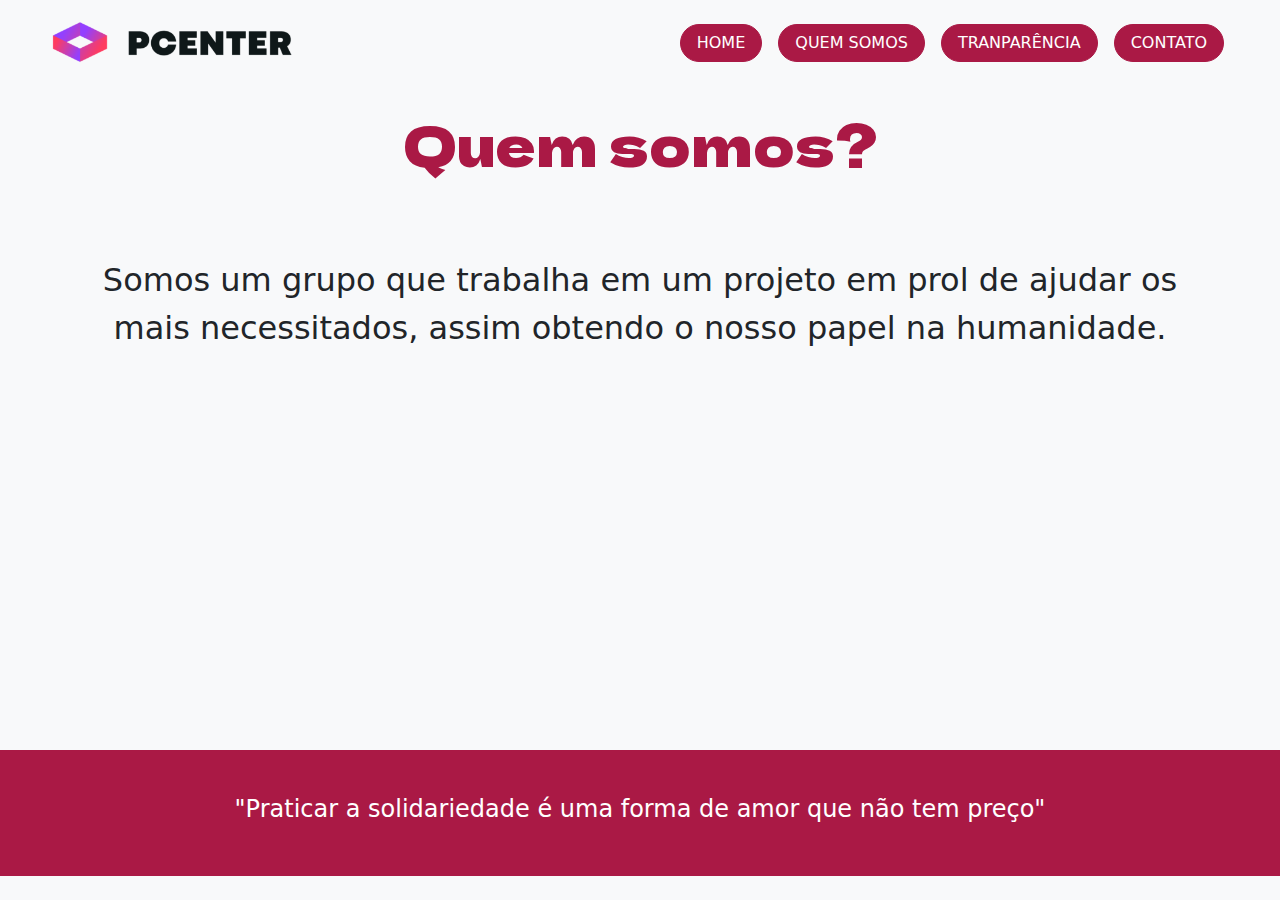
==== sobre.html @ 445b87a5 "inicio do site" ====
<!DOCTYPE html>
<html lang="pt-br">

<head>
    <meta charset="utf-8">
    <meta name="viewport" content="width=device-width, initial-scale=1">
    <title>Herói Doador</title>

    <link rel="stylesheet" href="css/bootstrap.min.css">
    <link rel="stylesheet" href="css/style.css">
</head>

<body class="d-flex flex-column bg-light">
    <header class="d-flex flex-wrap justify-content-center py-3 px-5 mb-4" style="height: 10vh !important;">
        <span class="d-flex align-items-center mb-3 mb-md-0 me-md-auto">
            <img src="img/logo.png" width="250" class="img-fluid">
        </span>

        <ul class="nav nav-pills align-items-center">
            <li class="nav-item"><a href="index.html" class="btn btn-primary rounded-pill px-3 mx-2">HOME</a></li>
            <li class="nav-item"><a href="sobre.html" class="btn btn-primary rounded-pill px-3 mx-2">QUEM SOMOS</a></li>
            <li class="nav-item"><a href="#" class="btn btn-primary rounded-pill px-3 mx-2">TRANPARÊNCIA</a></li>
            <li class="nav-item"><a href="#" class="btn btn-primary rounded-pill px-3 mx-2">CONTATO</a></li>
        </ul>
    </header>

    <div class="container text-center" style="height: 75vh !important;">
        <h2 class="fs-1 text-primary text-ajuda">Quem somos?</h2> <br><br><br>
        <p class="text-center fs-2">Somos um grupo que trabalha em um projeto em prol de ajudar os mais necessitados, assim obtendo o nosso papel na humanidade.</p>
    </div>

    <footer class="py-3 my-4 bg-primary d-flex align-items-center justify-content-center" style="height: 15vh !important;">
        <h4 class="text-center text-white">"Praticar a solidariedade é uma forma de amor que não tem preço"
        </h4>
    </footer>

    <script src="js/bootstrap.bundle.min.js"></script>
</body>

</html>
---- css/style.css ----
@import url('https://fonts.googleapis.com/css2?family=Dela+Gothic+One&family=Wix+Madefor+Display:wght@400;500;600&display=swap');

body {
    max-height: 100vh !important;
}

:root {
    --primary: #aa1945;
    --primary2: #91143a;
    --primary3: #740f2d;
    --primary4: #680e29;
}

.bg-primary,
.btn-primary {
    --bs-btn-color: #fff;
    --bs-btn-bg: var(--primary);
    --bs-btn-border-color: var(--primary);
    --bs-btn-hover-color: #fff;
    --bs-btn-hover-bg: var(--primary2);
    --bs-btn-hover-border-color: var(--primary3);
    --bs-btn-focus-shadow-rgb: 49, 132, 253;
    --bs-btn-active-color: #fff;
    --bs-btn-active-bg: var(--primary3);
    --bs-btn-active-border-color: var(--primary4);
    --bs-btn-active-shadow: inset 0 3px 5px rgba(0, 0, 0, 0.125);
    --bs-btn-disabled-color: #fff;
    --bs-btn-disabled-bg: var(--primary);
    --bs-btn-disabled-border-color: var(--primary);
}

.bg-primary {
    --bs-bg-opacity: 1;
    background-color: rgba(170, 25, 69, 1) !important;
}

.text-primary {
    --bs-text-opacity: 1;
    color: rgba(170, 25, 69, 1) !important;
}

.btn-outline-primary {
    --bs-btn-color: #fff;
    --bs-btn-border-color: var(--primary);
    --bs-btn-hover-color: #fff;
    --bs-btn-hover-bg: var(--primary2);
    --bs-btn-hover-border-color: var(--primary3);
    --bs-btn-focus-shadow-rgb: 49, 132, 253;
    --bs-btn-active-color: #fff;
    --bs-btn-active-bg: var(--primary3);
    --bs-btn-active-border-color: var(--primary4);
    --bs-btn-active-shadow: inset 0 3px 5px rgba(0, 0, 0, 0.125);
    --bs-btn-disabled-color: #fff;
    --bs-btn-disabled-bg: var(--primary);
    --bs-btn-disabled-border-color: var(--primary);
    --bs-gradient: none;
    --bs-btn-bg: rgba(170, 25, 69, 0.15) !important;
}

.btn-ajuda:hover {
    color: #fff !important;
}

.btn-ajuda {
    font-family: Arial, Helvetica, sans-serif;
    font-weight: 600;
    font-size: clamp(0.5em, 1em + 1vw, 1.8em) !important;
}

.text-ajuda {
    font-family: 'Dela Gothic One', cursive;
    font-weight: 400;
    font-size: clamp(3.5em, 1em + 1vw, 5.5em) !important;
}

.text-doacao {
    font-family: 'Wix Madefor Display', sans-serif;
    font-weight: 600;
    font-size: clamp(2.5em, 1em + 1vw, 3em) !important;
}
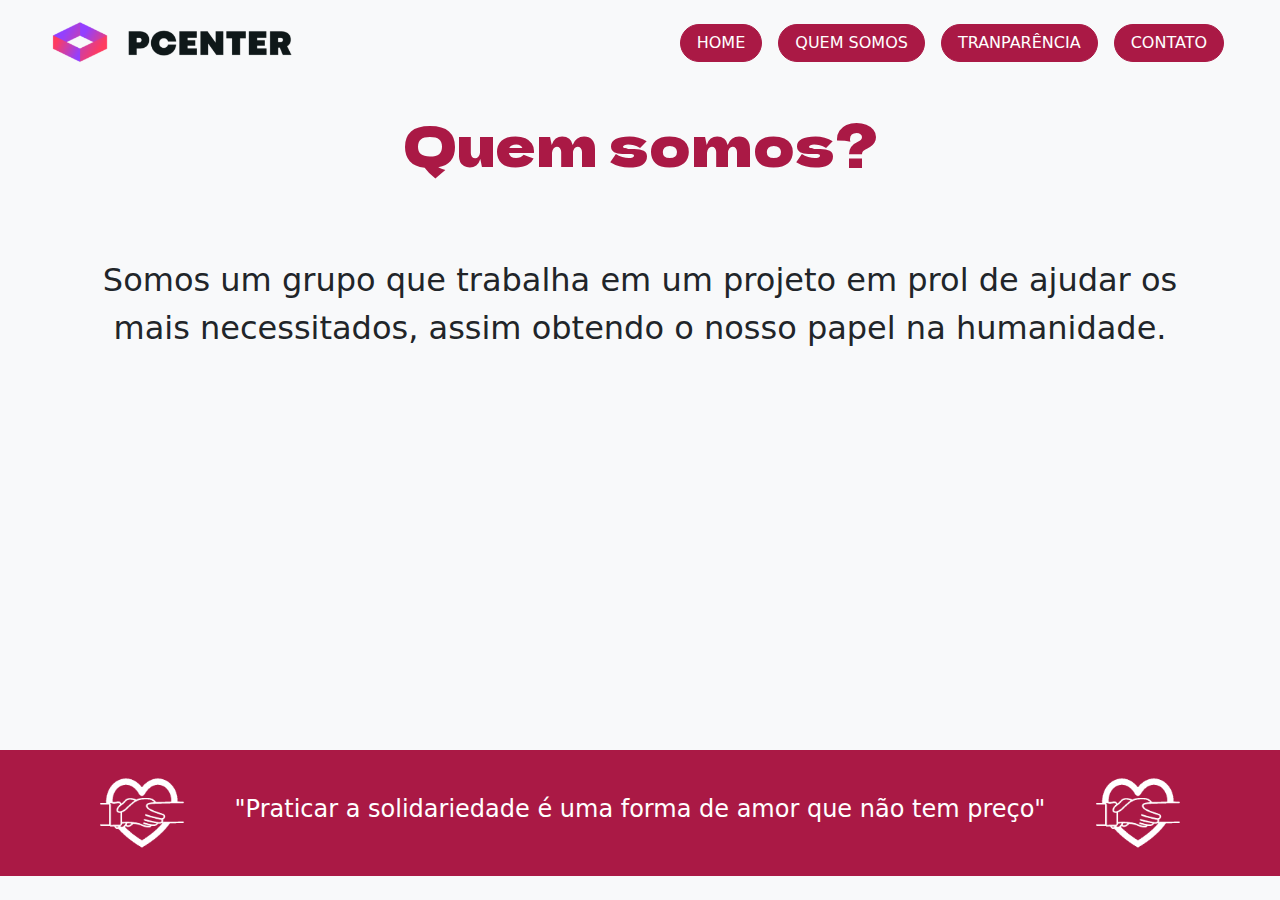
==== commit 96ab5af3: "novas imagens e novas paginas" ====
--- a/sobre.html
+++ b/sobre.html
@@ -1,40 +1,45 @@
-<!DOCTYPE html>
-<html lang="pt-br">
-
-<head>
-    <meta charset="utf-8">
-    <meta name="viewport" content="width=device-width, initial-scale=1">
-    <title>Herói Doador</title>
-
-    <link rel="stylesheet" href="css/bootstrap.min.css">
-    <link rel="stylesheet" href="css/style.css">
-</head>
-
-<body class="d-flex flex-column bg-light">
-    <header class="d-flex flex-wrap justify-content-center py-3 px-5 mb-4" style="height: 10vh !important;">
-        <span class="d-flex align-items-center mb-3 mb-md-0 me-md-auto">
-            <img src="img/logo.png" width="250" class="img-fluid">
-        </span>
-
-        <ul class="nav nav-pills align-items-center">
-            <li class="nav-item"><a href="index.html" class="btn btn-primary rounded-pill px-3 mx-2">HOME</a></li>
-            <li class="nav-item"><a href="sobre.html" class="btn btn-primary rounded-pill px-3 mx-2">QUEM SOMOS</a></li>
-            <li class="nav-item"><a href="#" class="btn btn-primary rounded-pill px-3 mx-2">TRANPARÊNCIA</a></li>
-            <li class="nav-item"><a href="#" class="btn btn-primary rounded-pill px-3 mx-2">CONTATO</a></li>
-        </ul>
-    </header>
-
-    <div class="container text-center" style="height: 75vh !important;">
-        <h2 class="fs-1 text-primary text-ajuda">Quem somos?</h2> <br><br><br>
-        <p class="text-center fs-2">Somos um grupo que trabalha em um projeto em prol de ajudar os mais necessitados, assim obtendo o nosso papel na humanidade.</p>
-    </div>
-
-    <footer class="py-3 my-4 bg-primary d-flex align-items-center justify-content-center" style="height: 15vh !important;">
-        <h4 class="text-center text-white">"Praticar a solidariedade é uma forma de amor que não tem preço"
-        </h4>
-    </footer>
-
-    <script src="js/bootstrap.bundle.min.js"></script>
-</body>
-
+<!DOCTYPE html>
+<html lang="pt-br">
+
+<head>
+    <meta charset="utf-8">
+    <meta name="viewport" content="width=device-width, initial-scale=1">
+    <title>Herói Doador</title>
+
+    <link rel="stylesheet" href="css/bootstrap.min.css">
+    <link rel="stylesheet" href="css/style.css">
+</head>
+
+<body class="d-flex flex-column bg-light">
+    <header class="d-flex flex-wrap justify-content-center py-3 px-5 mb-4" style="height: 10vh !important;">
+        <span class="d-flex align-items-center mb-3 mb-md-0 me-md-auto">
+            <img src="img/logo.png" width="250" class="img-fluid">
+        </span>
+
+        <ul class="nav nav-pills align-items-center">
+            <li class="nav-item"><a href="index.html" class="btn btn-primary rounded-pill px-3 mx-2">HOME</a></li>
+            <li class="nav-item"><a href="sobre.html" class="btn btn-primary rounded-pill px-3 mx-2">QUEM SOMOS</a></li>
+            <li class="nav-item"><a href="tranparencia.html"
+                    class="btn btn-primary rounded-pill px-3 mx-2">TRANPARÊNCIA</a></li>
+            <li class="nav-item"><a href="contato.html" class="btn btn-primary rounded-pill px-3 mx-2">CONTATO</a></li>
+        </ul>
+    </header>
+
+    <div class="container text-center" style="height: 75vh !important;">
+        <h2 class="fs-1 text-primary text-ajuda">Quem somos?</h2> <br><br><br>
+        <p class="text-center fs-2">Somos um grupo que trabalha em um projeto em prol de ajudar os mais necessitados,
+            assim obtendo o nosso papel na humanidade.</p>
+    </div>
+
+    <footer class="py-3 my-4 bg-primary d-flex align-items-center justify-content-center"
+        style="height: 15vh !important;">
+        <img src="img/doacaoMenor.png" width="90" class="img-fluid mx-5">
+        <h4 class="text-center text-white">"Praticar a solidariedade é uma forma de amor que não tem preço"
+        </h4>
+        <img src="img/doacaoMenor.png" width="90" class="img-fluid mx-5">
+    </footer>
+
+    <script src="js/bootstrap.bundle.min.js"></script>
+</body>
+
 </html>